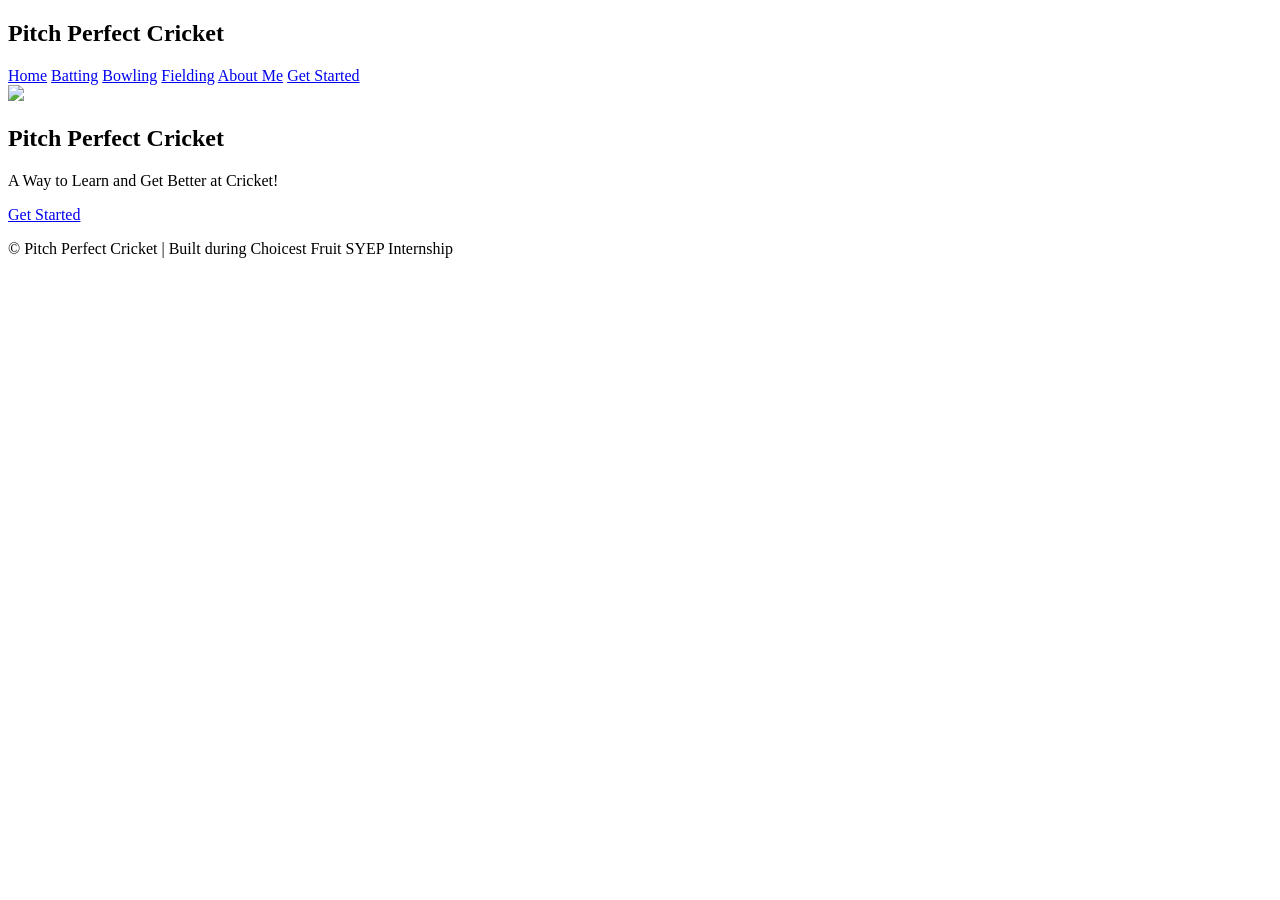
==== index.html @ 583587d9 "Changed Home.HTML to index.HTML" ====
<!DOCTYPE html>
<html lang="en">
<head>
  <meta charset="UTF-8" />
  <meta name="viewport" content="width=device-width, initial-scale=1.0" />
  <title>PitchPerfectCricket</title>
  <link rel="stylesheet" href="home.css"/>
</head>

<body>
   
    <nav class="navbar">
        <h2 class="logo">
            Pitch Perfect Cricket 
        </h2>

        <div class="nav-links">
            <a href="home.html">Home</a>
            <a href="batting.html">Batting</a>
            <a href="bowling.html">Bowling</a>
            <a href="fielding.html">Fielding</a>
            <a href="aboutme.html">About Me</a>
            <a href="getstarted.html">Get Started</a>
        </div>
  </nav>

  <section id = "StartLearning" class = "First">
    <img src = "Images/zoshua-colah-UvGtaCC1eVs-unsplash.jpg" class = "hero-image">
    <div class="overlay">
        <h1>Pitch Perfect Cricket</h1>
        <p>A Way to Learn and Get Better at Cricket!</p>

        <a href="getstarted.html" class="get-started">Get Started</a>
    </div>
  </section>

  <footer class="footer">
    <p>© Pitch Perfect Cricket | Built during Choicest Fruit SYEP Internship</p>
  </footer>

    <script src = "home.js"></script>
</body>
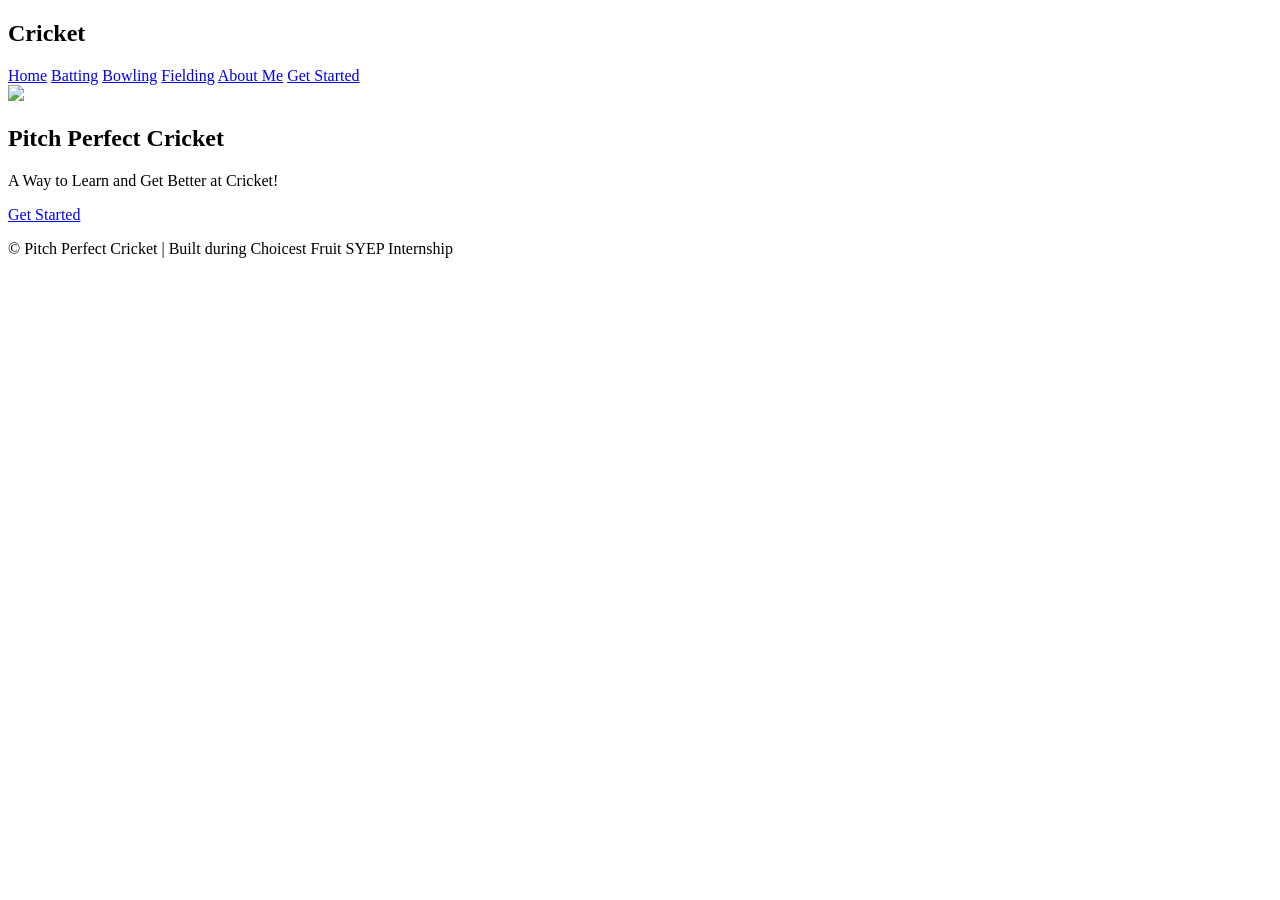
==== commit 6b198206: "Changed Names" ====
--- a/index.html
+++ b/index.html
@@ -11,7 +11,7 @@
    
     <nav class="navbar">
         <h2 class="logo">
-            Pitch Perfect Cricket 
+            Cricket 
         </h2>
 
         <div class="nav-links">
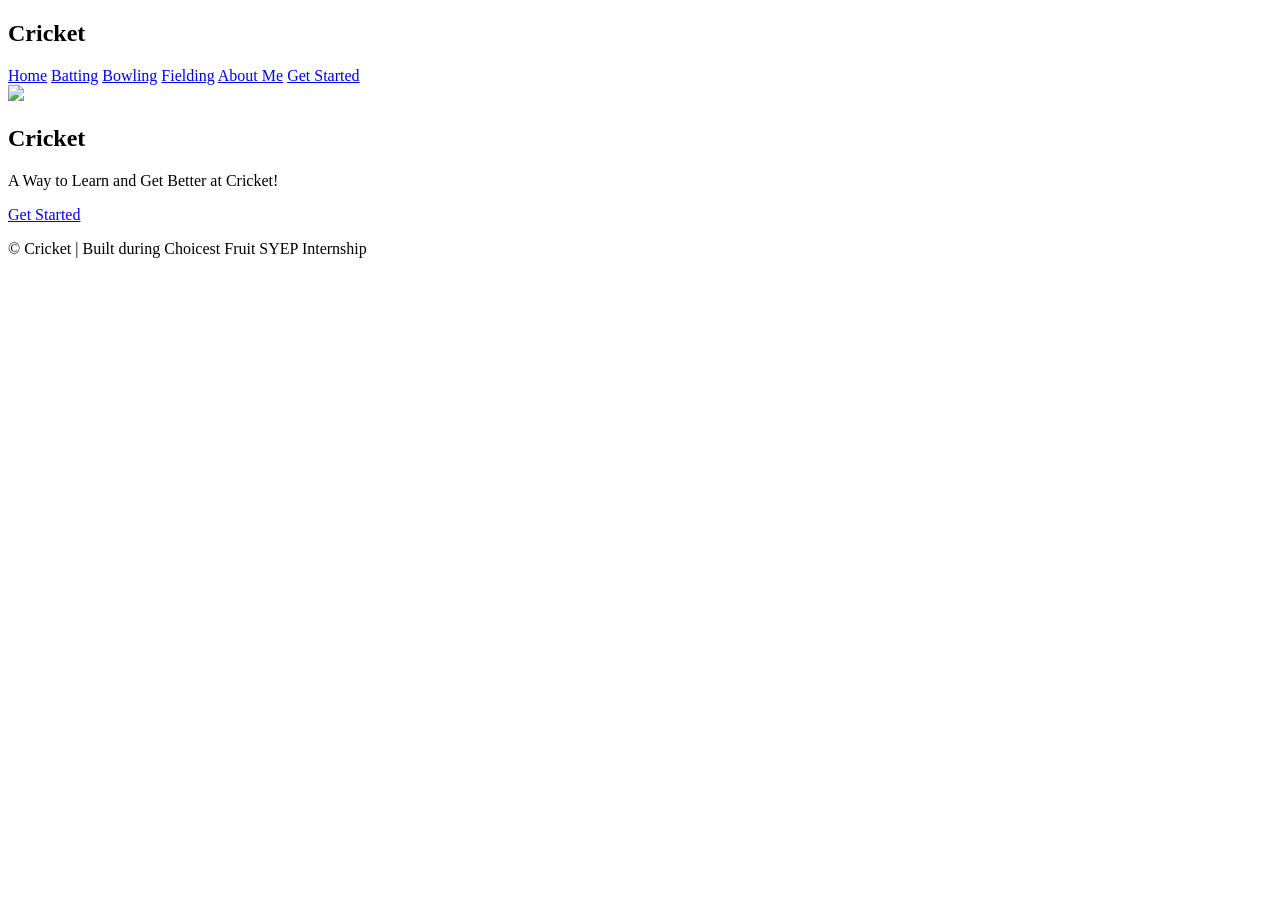
==== commit 315484d6: "Added An About Me Page" ====
--- a/index.html
+++ b/index.html
@@ -3,7 +3,7 @@
 <head>
   <meta charset="UTF-8" />
   <meta name="viewport" content="width=device-width, initial-scale=1.0" />
-  <title>PitchPerfectCricket</title>
+  <title>Cricket</title>
   <link rel="stylesheet" href="home.css"/>
 </head>
 
@@ -15,7 +15,7 @@
         </h2>
 
         <div class="nav-links">
-            <a href="home.html">Home</a>
+            <a href="index.html">Home</a>
             <a href="batting.html">Batting</a>
             <a href="bowling.html">Bowling</a>
             <a href="fielding.html">Fielding</a>
@@ -27,7 +27,7 @@
   <section id = "StartLearning" class = "First">
     <img src = "Images/zoshua-colah-UvGtaCC1eVs-unsplash.jpg" class = "hero-image">
     <div class="overlay">
-        <h1>Pitch Perfect Cricket</h1>
+        <h1>Cricket</h1>
         <p>A Way to Learn and Get Better at Cricket!</p>
 
         <a href="getstarted.html" class="get-started">Get Started</a>
@@ -35,7 +35,7 @@
   </section>
 
   <footer class="footer">
-    <p>© Pitch Perfect Cricket | Built during Choicest Fruit SYEP Internship</p>
+    <p>© Cricket | Built during Choicest Fruit SYEP Internship</p>
   </footer>
 
     <script src = "home.js"></script>
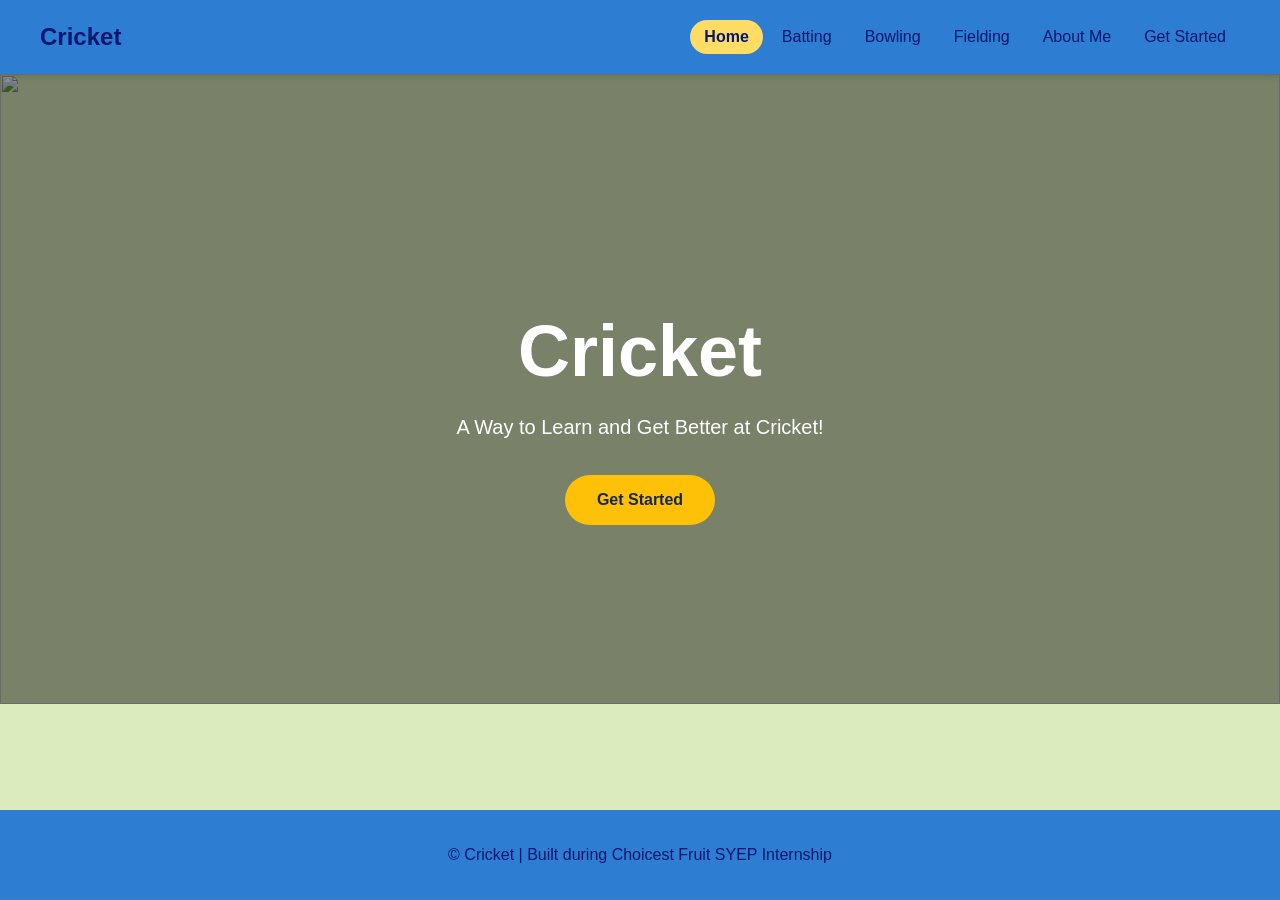
==== commit 16ecef70: "Changed how it looks as per suggestions" ====
--- a/index.html
+++ b/index.html
@@ -8,14 +8,14 @@
 </head>
 
 <body>
-   
+  <container class="container"> 
     <nav class="navbar">
         <h2 class="logo">
             Cricket 
         </h2>
 
         <div class="nav-links">
-            <a href="index.html">Home</a>
+            <a href="index.html" class="active">Home</a>
             <a href="batting.html">Batting</a>
             <a href="bowling.html">Bowling</a>
             <a href="fielding.html">Fielding</a>
@@ -24,7 +24,7 @@
         </div>
   </nav>
 
-  <section id = "StartLearning" class = "First">
+  <section id = "StartLearning" class = "hero">
     <img src = "Images/zoshua-colah-UvGtaCC1eVs-unsplash.jpg" class = "hero-image">
     <div class="overlay">
         <h1>Cricket</h1>
@@ -39,4 +39,5 @@
   </footer>
 
     <script src = "home.js"></script>
+  </container>
 </body>
--- a/home.css
+++ b/home.css
@@ -0,0 +1,176 @@
+body {
+  margin: 0;
+  font-family: Verdana, sans-serif;
+  background-color: rgb(220, 235, 190);
+  color: #222;
+}
+
+.navbar {
+  display: flex;
+  justify-content: space-between;
+  align-items: center;
+  background: rgb(45, 125, 210);
+  padding: 20px 40px;
+
+  box-shadow: 0 2px 8px rgba(0, 0, 0, 0.15);
+}
+
+.logo {
+  margin: 0;
+  color: rgb(8, 23, 112);
+}
+
+.nav-links {
+  display: flex;
+  gap: 5px;
+}
+
+.nav-links a {
+  color: rgb(8, 23, 112);
+  text-decoration: none;
+  padding: 8px 14px;
+  border-radius: 999px;
+  transition: background-color 0.3s, color 0.3s;
+}
+
+.nav-links a:hover {
+  background-color: rgba(255, 255, 255, 0.2);
+}
+
+.nav-links a.active {
+  background-color: rgb(255, 220, 100);
+  color: rgb(8, 23, 112);
+  font-weight: 600;
+}
+
+.section {
+  padding: 50px 30px;
+  text-align: center;
+}
+
+.mission {
+    background-color: rgb(238 185 2);
+    padding: 5%;
+}
+
+.card-container {
+  display: flex;
+  justify-content: center;
+  gap: 20px;
+  flex-wrap: wrap;
+}
+
+.card,
+.project-card {
+  background: rgb(243 93 1);
+  padding: 25px;
+  width: 220px;
+  border-radius: 10px;
+  box-shadow: 2px 2px 10px gray;
+  align-items: center;
+  text-align: center;
+}
+
+.text-card {
+  background: rgb(243 93 1);
+  padding: 25px;
+  width: 90%;
+  border-radius: 10px;
+  box-shadow: 2px 2px 10px gray;
+  margin-top: 1%;
+}
+
+.footer {
+  text-align: center;
+  background: rgb(45, 125, 210);
+  color: rgb(8, 23, 112);
+  padding: 20px;
+  margin-top: auto;
+}
+
+img {
+  max-width: 100%;
+  height: auto;
+}
+
+.hero {
+  position: relative;
+  height: 70vh;
+  min-height: 500px;
+  overflow: hidden;
+
+  display: flex;
+  justify-content: center;
+  align-items: center;
+}
+
+.hero-image {
+  position: absolute;
+  inset: 0;
+
+  width: 100%;
+  height: 100%;
+
+  object-fit: cover;
+  object-position: center;
+}
+
+.hero::before {
+  content: "";
+  position: absolute;
+  inset: 0;
+
+  background: rgba(0, 0, 0, 0.45);
+  z-index: 1;
+}
+
+.overlay {
+  position: relative;
+  z-index: 2;
+
+  max-width: 700px;
+  padding: 0 24px;
+
+  text-align: center;
+  color: white;
+}
+
+.overlay h1 {
+  font-size: clamp(2.5rem, 6vw, 4.5rem);
+  margin-bottom: 16px;
+  line-height: 1.1;
+}
+
+.overlay p {
+  font-size: 1.25rem;
+  line-height: 1.6;
+  margin-bottom: 32px;
+}
+
+.get-started {
+  display: inline-block;
+
+  padding: 16px 32px;
+
+  background: rgb(255, 193, 7);
+  color: rgb(20, 40, 80);
+
+  text-decoration: none;
+  font-weight: 600;
+
+  border-radius: 999px;
+
+  transition: transform 0.2s ease,
+              background-color 0.2s ease;
+}
+
+.get-started:hover {
+  background: rgb(255, 210, 40);
+  transform: translateY(-2px);
+}
+.container{
+  display: flex;
+  flex-direction: column;
+  min-height: 100vh;
+}
+
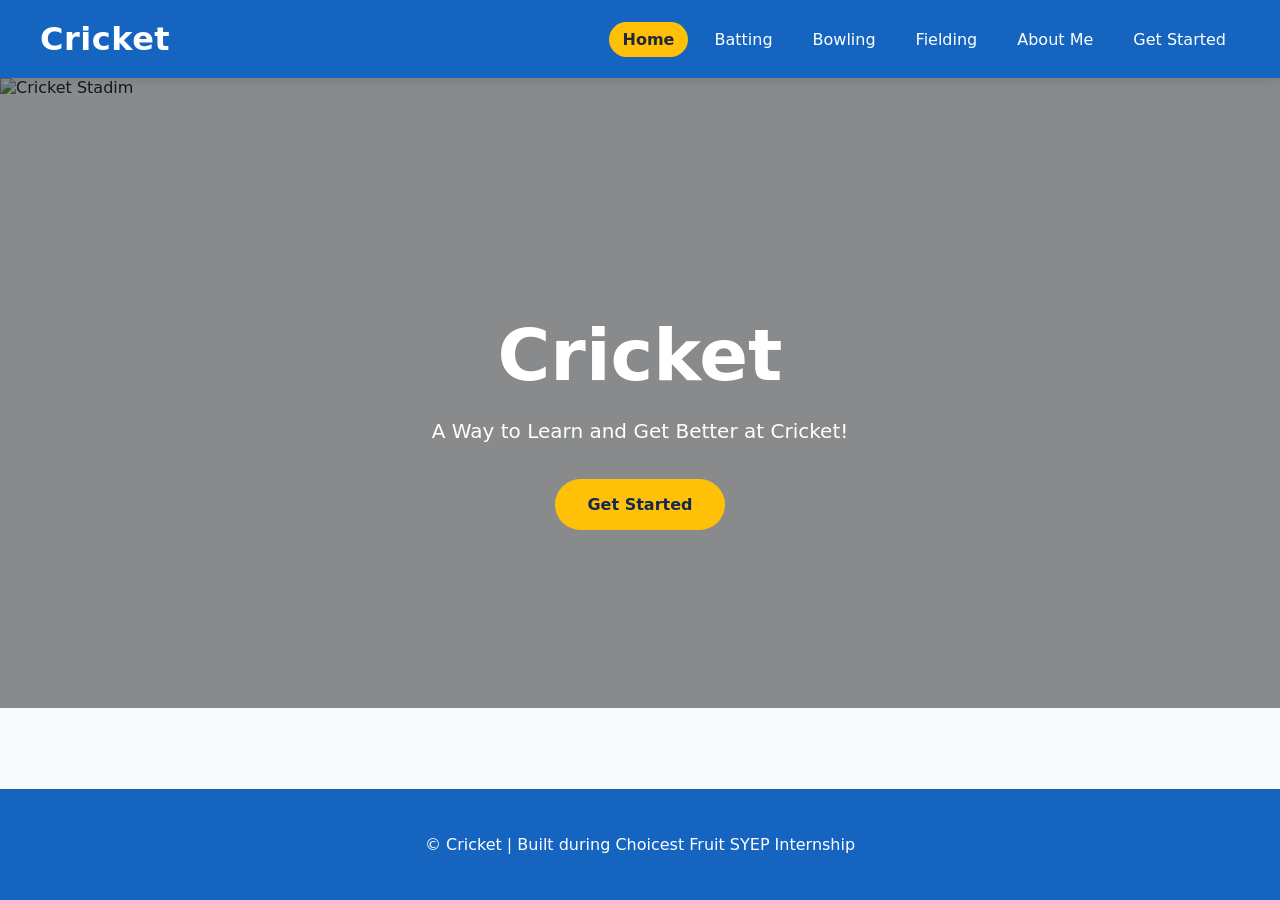
==== commit 1c0fa097: "Maded Changes Consistent" ====
--- a/index.html
+++ b/index.html
@@ -8,7 +8,7 @@
 </head>
 
 <body>
-  <container class="container"> 
+  <div class="container"> 
     <nav class="navbar">
         <h2 class="logo">
             Cricket 
@@ -25,7 +25,7 @@
   </nav>
 
   <section id = "StartLearning" class = "hero">
-    <img src = "Images/zoshua-colah-UvGtaCC1eVs-unsplash.jpg" class = "hero-image">
+    <img src = "Images/zoshua-colah-UvGtaCC1eVs-unsplash.jpg" class = "hero-image" alt = "Cricket Stadim">
     <div class="overlay">
         <h1>Cricket</h1>
         <p>A Way to Learn and Get Better at Cricket!</p>
@@ -39,5 +39,5 @@
   </footer>
 
     <script src = "home.js"></script>
-  </container>
+</div>
 </body>
--- a/home.css
+++ b/home.css
@@ -1,32 +1,41 @@
+html{
+
+scroll-behavior:smooth;
+
+}
+
 body {
   margin: 0;
-  font-family: Verdana, sans-serif;
-  background-color: rgb(220, 235, 190);
-  color: #222;
+  font-family: Inter, system-ui, sans-serif;
+  background-color: #F8FAFC;
+  color: #1F2937;
 }
 
 .navbar {
   display: flex;
   justify-content: space-between;
   align-items: center;
-  background: rgb(45, 125, 210);
   padding: 20px 40px;
 
-  box-shadow: 0 2px 8px rgba(0, 0, 0, 0.15);
+  background: #1565C0;
+  box-shadow: 0 2px 10px rgba(0,0,0,.1);
 }
 
 .logo {
   margin: 0;
-  color: rgb(8, 23, 112);
+  color: white;
+  font-size:2rem;
+  font-weight:700;
+  letter-spacing:.5px;
 }
 
 .nav-links {
   display: flex;
-  gap: 5px;
+  gap: 12px;
 }
 
 .nav-links a {
-  color: rgb(8, 23, 112);
+  color:white;
   text-decoration: none;
   padding: 8px 14px;
   border-radius: 999px;
@@ -34,12 +43,12 @@
 }
 
 .nav-links a:hover {
-  background-color: rgba(255, 255, 255, 0.2);
+  background: rgba(255,255,255,.15);
 }
 
 .nav-links a.active {
-  background-color: rgb(255, 220, 100);
-  color: rgb(8, 23, 112);
+  background: #FFC107;
+  color: #1F2937;
   font-weight: 600;
 }
 
@@ -62,13 +71,37 @@
 
 .card,
 .project-card {
-  background: rgb(243 93 1);
-  padding: 25px;
-  width: 220px;
-  border-radius: 10px;
-  box-shadow: 2px 2px 10px gray;
-  align-items: center;
-  text-align: center;
+  background: white;
+  width: 260px;
+  padding: 28px;
+
+  border-radius: 16px;
+
+  border-top: 5px solid #1565C0;
+
+  box-shadow: 0 8px 20px rgba(0,0,0,.08);
+
+  text-align: center;
+
+  transition: transform .25s ease,
+              box-shadow .25s ease;
+}
+
+.card:hover,
+.project-card:hover {
+  transform: translateY(-6px);
+  box-shadow: 0 16px 30px rgba(0,0,0,.12);
+}
+
+.card h3 {
+  margin-top: 0;
+  margin-bottom: 12px;
+  color: #1F2937;
+}
+
+.card p {
+  color: #4B5563;
+  line-height: 1.6;
 }
 
 .text-card {
@@ -82,9 +115,9 @@
 
 .footer {
   text-align: center;
-  background: rgb(45, 125, 210);
-  color: rgb(8, 23, 112);
-  padding: 20px;
+  background: #1565C0;
+  color: rgb(255, 255, 255);
+  padding: 30px;
   margin-top: auto;
 }
 
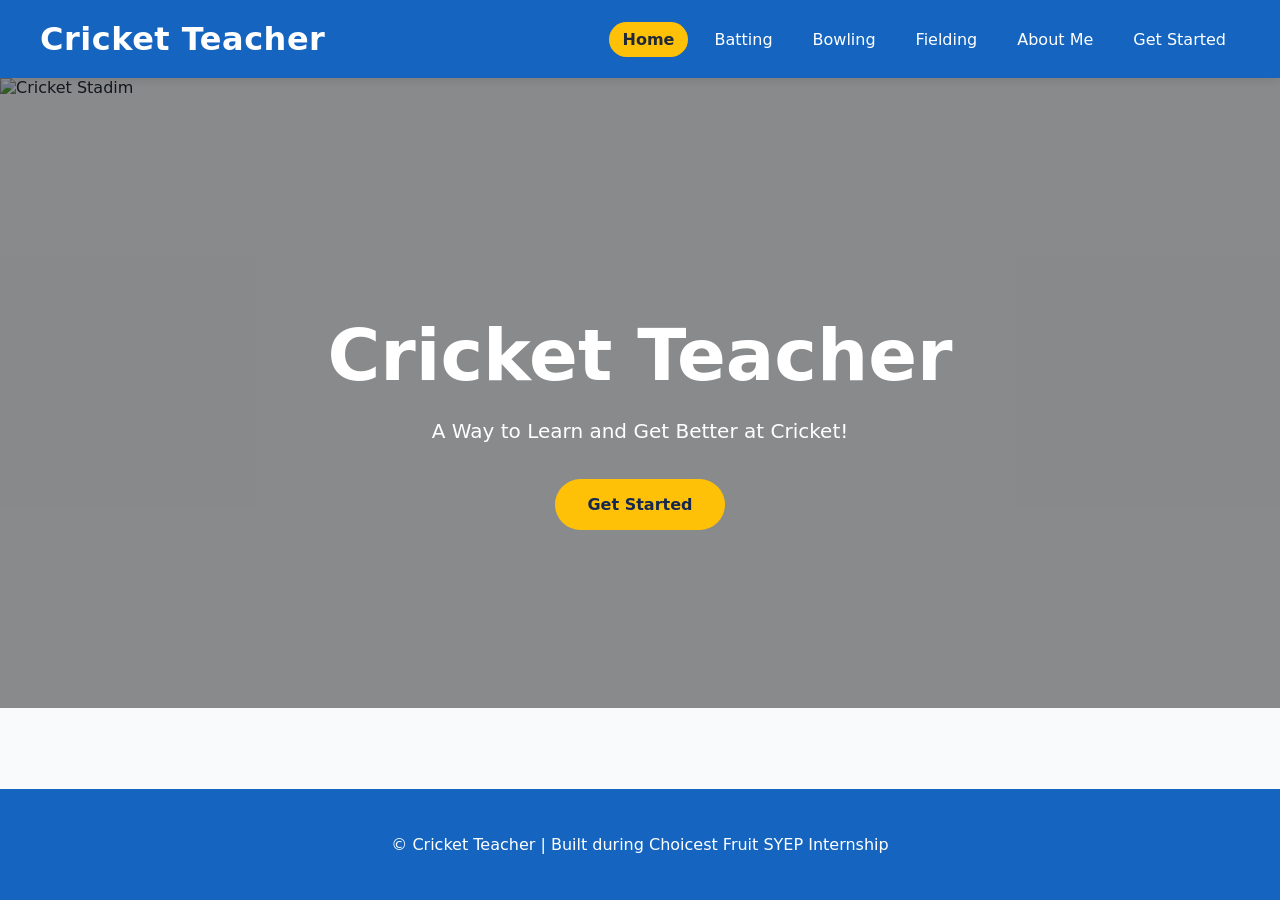
==== commit cdffca4b: "Changed Name and Fixed Footer" ====
--- a/index.html
+++ b/index.html
@@ -11,7 +11,7 @@
   <div class="container"> 
     <nav class="navbar">
         <h2 class="logo">
-            Cricket 
+            Cricket Teacher
         </h2>
 
         <div class="nav-links">
@@ -27,7 +27,7 @@
   <section id = "StartLearning" class = "hero">
     <img src = "Images/zoshua-colah-UvGtaCC1eVs-unsplash.jpg" class = "hero-image" alt = "Cricket Stadim">
     <div class="overlay">
-        <h1>Cricket</h1>
+        <h1>Cricket Teacher</h1>
         <p>A Way to Learn and Get Better at Cricket!</p>
 
         <a href="getstarted.html" class="get-started">Get Started</a>
@@ -35,7 +35,7 @@
   </section>
 
   <footer class="footer">
-    <p>© Cricket | Built during Choicest Fruit SYEP Internship</p>
+    <p>© Cricket Teacher | Built during Choicest Fruit SYEP Internship</p>
   </footer>
 
     <script src = "home.js"></script>
